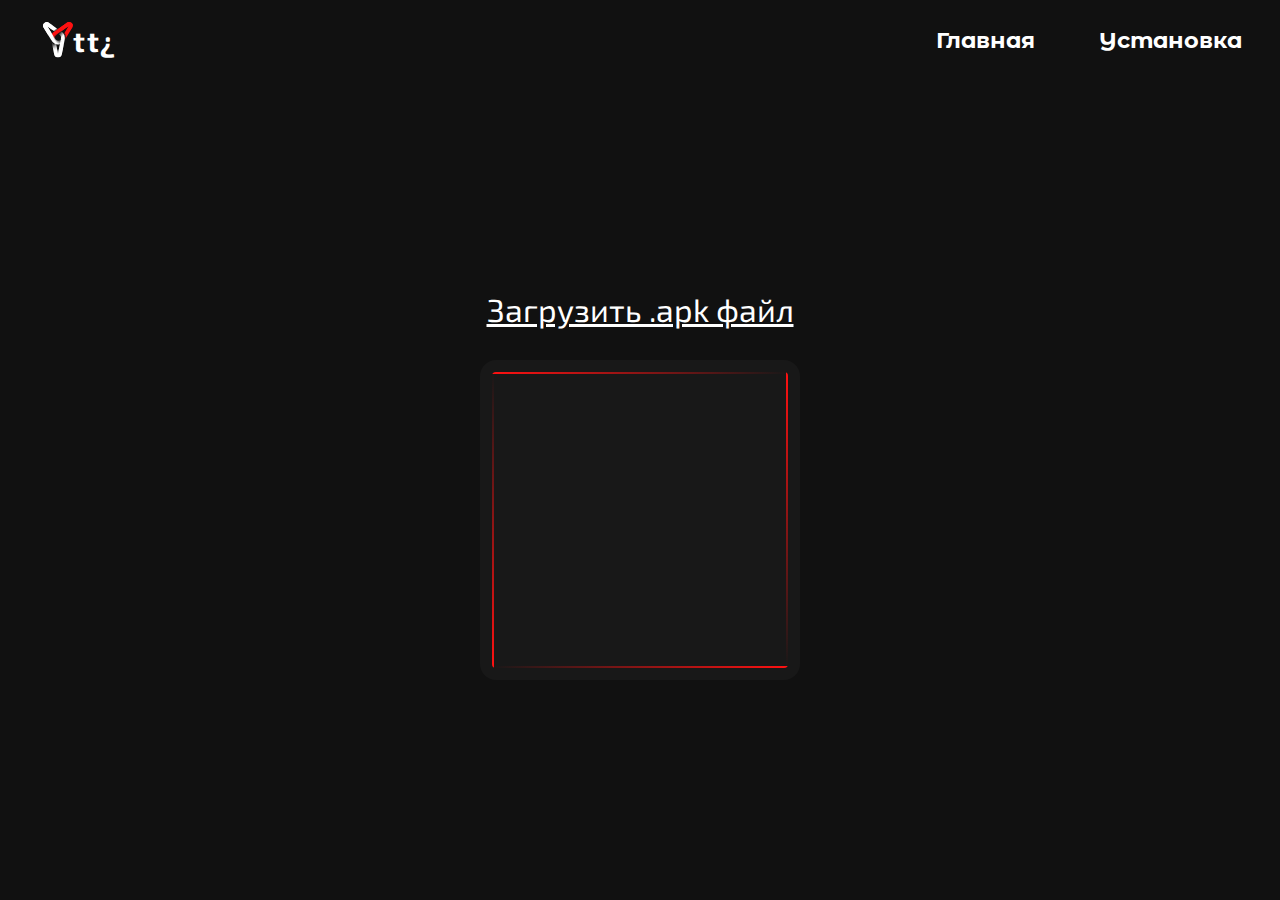
==== load-page.html @ b725c131 "feat: init layout" ====
<!DOCTYPE html>
<html>
<head>
    <title>YTTI?</title>
    <meta charset="UTF-8">
    <meta name="viewport" content="width=device-width, initial-scale=1.0">
    <link rel="preconnect" href="https://fonts.googleapis.com">
    <link rel="preconnect" href="https://fonts.gstatic.com" crossorigin>
    <link href="https://fonts.googleapis.com/css2?family=Exo+2:wght@700&family=Montserrat+Alternates:ital,wght@0,500;0,800;1,800;1,900&display=swap" rel="stylesheet">
    <link rel="stylesheet" href="../font-awesome-4.7.0/css/font-awesome.min.css">
    <link rel="stylesheet" href="./src/els/header/header.css">
    <link rel="stylesheet" href="./src/load-page/styles.css">
    <link rel="stylesheet" href="./src/load-page/animation.css">
</head>
<body>
    <header>
        <div class="logo-name-area">
            <img class="logo" src="./src/img/icon-Y.svg"></img>
            <h1 class="name">tt¿</h1>
        </div>
        <nav>
            <ul>
                <li class="drop-down-home">
                    <a>Главная <i class="fa fa-chevron-down" aria-hidden="true"></i></a>
                    <div class="drop-down-home-content">
                        <a href="../../index.html#primary-part">Главная</a>
                        <a href="../../index.html#secondary-part">Возможности</a>
                        <a href="../../index.html#tertiary-part">Инструменты</a>
                    </div>
                </li>
                <li><a href="./load-page.html">Установка</a></li>
            </ul>
        </nav>
    </header>

    <section>
        <div class="load-area">
            <a href="./src/img/icon-Y.svg" download><i class="fa fa-android" aria-hidden="true"></i> Загрузить .apk файл</a>
            <div class="image">
                <div class="animated">
                <span></span>
                <span></span>
                <span></span>
                <span></span>
                </div>
            </div>
        </div>
    </section>

</body>
</html>
---- src/els/header/header.css ----
li {
    display: inline-block;
}

ul {
    list-style-type: none;
    padding: 0;
    display: flex;
    gap: 5vw;
}

nav a {
    display: block;
    font-size: 1.4rem;
    font-weight: bold;
    text-decoration: none;
    outline-color: transparent;
    color: white;
    font-family: 'Montserrat Alternates', sans-serif;
}
nav a:link,
nav a:visited,
nav a:focus {
    color: white;
}
nav a:hover {
    color: #f11;
    text-decoration: underline
}
nav a:active {
    color: #f11;
}

header {
    position: sticky;
    margin: 0;
    top: 0;
    padding: 0px 3vw;
    display: flex;
    flex-direction: row;
    align-items: center;
    justify-content: space-between;
    height: 80px;
    /* border-bottom: 1px solid rgba(255,255,255,0.08); */
    background-color: #111;
}

.logo-name-area {
    height: 48px;
    width: 96px;
    display: flex;
    align-items:flex-end
}

.logo {
    height: 2.5rem;
    width: 2.5rem;
    display: inline-block;
    transform: scale(1) translate(0,-16%);
}

.name {
    /* margin-bottom: -3px; */
    transform: translate(-12%, 0);
    color: white;
    font-size: 1.8rem;
    display: inline-block;
    align-self: center;
    font-family: 'Exo 2', sans-serif;
    letter-spacing: 0.1rem;
}

@media screen and (max-width: 470px) {
    .logo {
        transform: scale(0.9) translate(0,-16%);
    }
    .name {
        font-size: 1.4rem;
        transform: translate(-16%, 0);
    }
    nav a {
        font-size: 1rem;
    }
}

.drop-down-home {
    position: relative;
    display: inline-block;
}
.drop-down-home-content {
    display: none;
    position: absolute;
    left: -16px;
    top: -16px;
    background-color: #111;
    min-width: max-content;
    min-height: 60px;
    box-shadow: 0px 6px 12px 4px rgba(255,16,16,0.08);
    z-index: 1;
    border-radius: 12px;
    padding: 8px 0;
}
.drop-down-home-content a {
    padding: 8px 16px;
}
.drop-down-home:hover .drop-down-home-content {
    display: block;

}
---- src/load-page/styles.css ----
body {
    margin: 0;
    background-color: #111;
}

section {
    width: 100vw;
    height: 90vh;
    display: flex;
    align-items: center;
    justify-content: center;
}

a {
    color: white;
    font-size: 2rem;
    font-family: 'Exo 2', sans-serif;
}

.load-area {
    gap: 2rem;
    display: flex;
    flex-direction: column;
    align-items: center;
    justify-content: center;
}   

.image {
    width: 20rem;
    height: 20rem;
    background-color: #ffffff08;
    border-radius: 1rem;
    display: flex;
    align-items: center;
    justify-content: center;
}
---- src/load-page/animation.css ----
.animated {
    padding: 20px;
    transform: translate(0%, 0%);
    overflow: hidden;
    border-radius: 4px;
    display: flex;
    height: 80%;
    width: 80%;
  }
  
  .animated span {
    position: absolute;
  }
  
  .animated span:nth-child(1) {
    top: 0px;
    left: 0px;
    width: 100%;
    height: 2px;
    background: linear-gradient(to left, rgba(255, 255, 255, 0), #f11);
    animation: 2s animateTop linear infinite;
  }
  
  @-webkit-keyframes animateTop {
    0% {
    
        transform: translateX(100%);
    }
    100% {
     
        transform: translateX(-100%);
    }
  }
  
  @keyframes animateTop {
    0% {
    
        transform: translateX(100%);
    }
    100% {
     
        transform: translateX(-100%);
    }
  }
  
  .animated span:nth-child(2) {
    top: 0px;
    right: 0px;
    height: 100%;
    width: 2px;
    background: linear-gradient(to top, rgba(255, 255, 255, 0), #f11);
    animation: 2s animateRight linear -1s infinite;
  }
  
  @-webkit-keyframes animateRight {
    0% {

        transform: translateY(100%);
    }
    100% {

        transform: translateY(-100%);
    }
  }
  
  @keyframes animateRight {
    0% {

        transform: translateY(100%);
    }
    100% {

        transform: translateY(-100%);
    }
  }
  
  .animated span:nth-child(3) {
    bottom: 0px;
    left: 0px;
    width: 100%;
    height: 2px;
    background: linear-gradient(to right, rgba(255, 255, 255, 0), #f11);
    animation: 2s animateBottom linear infinite;
  }
  
  @-webkit-keyframes animateBottom {
    0% {
   
        transform: translateX(-100%);
    }
    100% {
    
        transform: translateX(100%);
    }
  }
  
  @keyframes animateBottom {
    0% {

        transform: translateX(-100%);
    }
    100% {
  
        transform: translateX(100%);
    }
  }
  
  .animated span:nth-child(4) {
    top: 0px;
    left: 0px;
    height: 100%;
    width: 2px;
    background: linear-gradient(to bottom, rgba(255, 255, 255, 0), #f11);
    animation: 2s animateLeft linear -1s infinite;
  }
  
  @-webkit-keyframes animateLeft {
    0% {
  
        transform: translateY(-100%);
    }
    100% {
    
        transform: translateY(100%);
    }
  }
  
  @keyframes animateLeft {
    0% {
    
        transform: translateY(-100%);
    }
    100% {
   
        transform: translateY(100%);
    }
  }
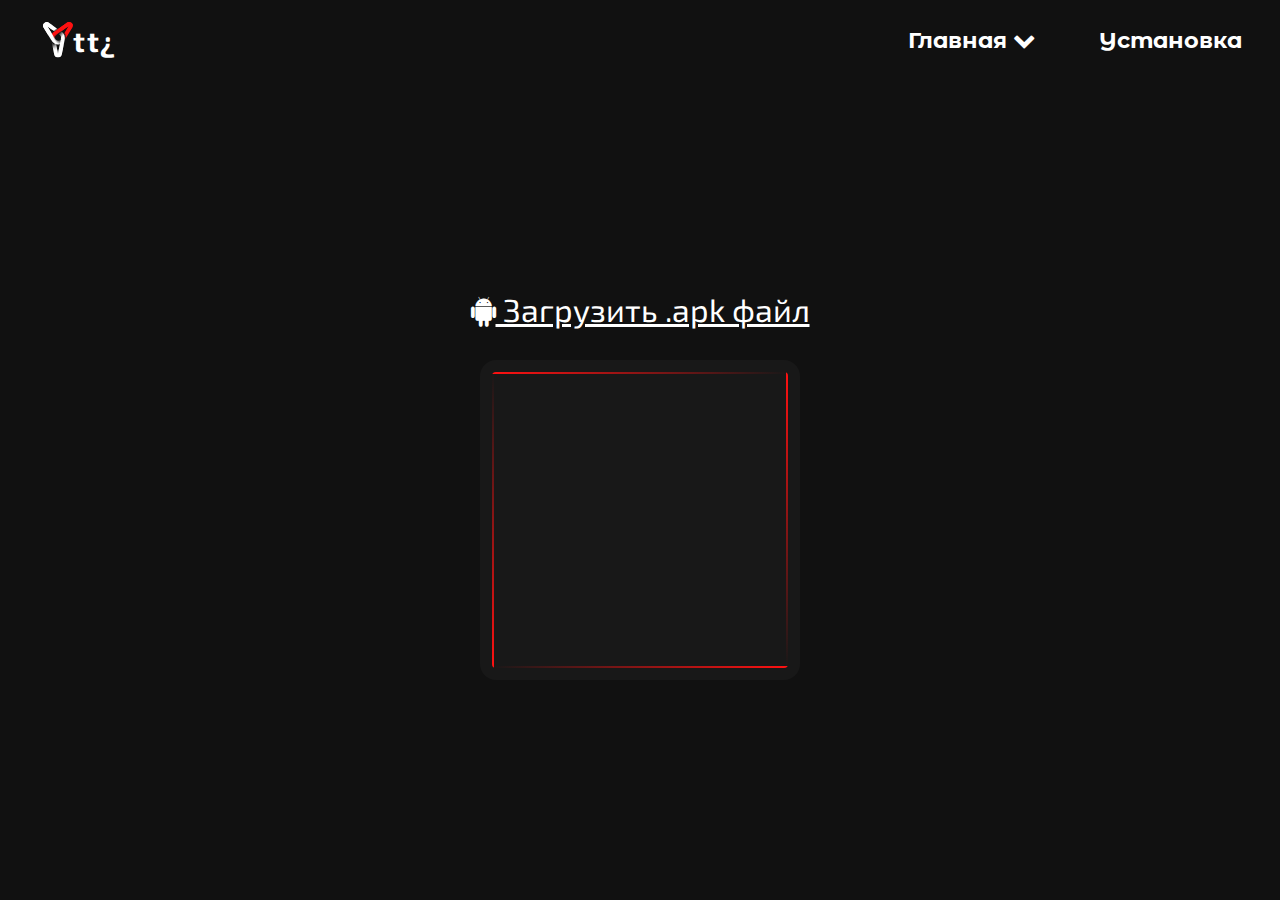
==== commit 3eff71e2: "fix: dropdown icon" ====
--- a/load-page.html
+++ b/load-page.html
@@ -7,7 +7,7 @@
     <link rel="preconnect" href="https://fonts.googleapis.com">
     <link rel="preconnect" href="https://fonts.gstatic.com" crossorigin>
     <link href="https://fonts.googleapis.com/css2?family=Exo+2:wght@700&family=Montserrat+Alternates:ital,wght@0,500;0,800;1,800;1,900&display=swap" rel="stylesheet">
-    <link rel="stylesheet" href="../font-awesome-4.7.0/css/font-awesome.min.css">
+    <link rel="stylesheet" href="./src/font-awesome-4.7.0/css/font-awesome.min.css">
     <link rel="stylesheet" href="./src/els/header/header.css">
     <link rel="stylesheet" href="./src/load-page/styles.css">
     <link rel="stylesheet" href="./src/load-page/animation.css">
@@ -23,9 +23,9 @@
                 <li class="drop-down-home">
                     <a>Главная <i class="fa fa-chevron-down" aria-hidden="true"></i></a>
                     <div class="drop-down-home-content">
-                        <a href="../../index.html#primary-part">Главная</a>
-                        <a href="../../index.html#secondary-part">Возможности</a>
-                        <a href="../../index.html#tertiary-part">Инструменты</a>
+                        <a href="./index.html#primary-part">Главная</a>
+                        <a href="./index.html#secondary-part">Возможности</a>
+                        <a href="./index.html#tertiary-part">Инструменты</a>
                     </div>
                 </li>
                 <li><a href="./load-page.html">Установка</a></li>
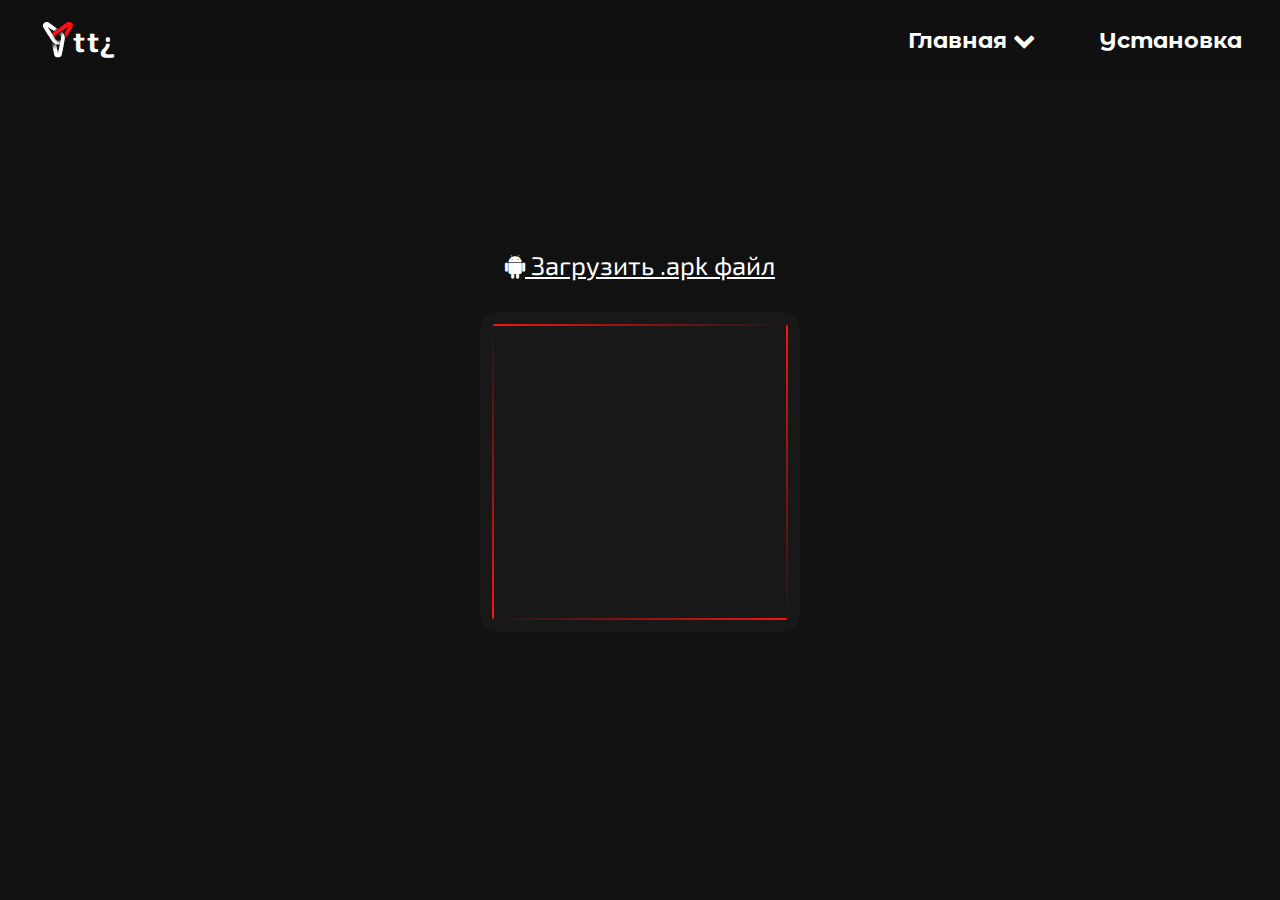
==== commit e8ec04d5: "fix файловой структуры и ссылок" ====
--- a/load-page.html
+++ b/load-page.html
@@ -7,15 +7,15 @@
     <link rel="preconnect" href="https://fonts.googleapis.com">
     <link rel="preconnect" href="https://fonts.gstatic.com" crossorigin>
     <link href="https://fonts.googleapis.com/css2?family=Exo+2:wght@700&family=Montserrat+Alternates:ital,wght@0,500;0,800;1,800;1,900&display=swap" rel="stylesheet">
-    <link rel="stylesheet" href="./src/font-awesome-4.7.0/css/font-awesome.min.css">
-    <link rel="stylesheet" href="./src/els/header/header.css">
+    <link href="https://netdna.bootstrapcdn.com/font-awesome/4.7.0/css/font-awesome.min.css" rel="stylesheet">
+    <link rel="stylesheet" href="./src/header/header.css">
     <link rel="stylesheet" href="./src/load-page/styles.css">
     <link rel="stylesheet" href="./src/load-page/animation.css">
 </head>
 <body>
     <header>
         <div class="logo-name-area">
-            <img class="logo" src="./src/img/icon-Y.svg"></img>
+            <img class="logo" src="./src/img/icon-Y/icon-Y.svg"></img>
             <h1 class="name">tt¿</h1>
         </div>
         <nav>
--- a/src/header/header.css
+++ b/src/header/header.css
@@ -0,0 +1,113 @@
+li {
+    display: inline-block;
+}
+
+ul {
+    list-style-type: none;
+    padding: 0;
+    display: flex;
+    gap: 5vw;
+}
+
+nav a {
+    display: block;
+    font-size: 1.4rem;
+    font-weight: bold;
+    text-decoration: none;
+    outline-color: transparent;
+    color: white;
+    font-family: 'Montserrat Alternates', sans-serif;
+}
+nav a:link,
+nav a:visited,
+nav a:focus {
+    color: white;
+}
+nav a:hover {
+    color: #f11;
+    text-decoration: underline
+}
+nav a:active {
+    color: #f11;
+}
+
+header {
+    z-index: 999;
+    position: sticky;
+    margin: 0;
+    top: 0;
+    padding: 0px 3vw;
+    display: flex;
+    flex-direction: row;
+    align-items: center;
+    justify-content: space-between;
+    height: 80px;
+    background-color: #111111f1;
+}
+
+.logo-name-area {
+    height: 48px;
+    width: 96px;
+    display: flex;
+    align-items:flex-end
+}
+
+.logo {
+    height: 2.5rem;
+    width: 2.5rem;
+    display: inline-block;
+    transform: scale(1) translate(0,-16%);
+}
+
+.name {
+    /* margin-bottom: -3px; */
+    transform: translate(-12%, 0);
+    color: white;
+    font-size: 1.8rem;
+    display: inline-block;
+    align-self: center;
+    font-family: 'Exo 2', sans-serif;
+    letter-spacing: 0.1rem;
+}
+
+@media screen and (max-width: 470px) {
+    .logo {
+        transform: scale(0.9) translate(0,-16%);
+    }
+    .name {
+        font-size: 1.4rem;
+        transform: translate(-16%, 0);
+    }
+    nav a {
+        font-size: 1rem;
+    }
+}
+
+.drop-down-home {
+    position: relative;
+    display: inline-block;
+}
+.drop-down-home-content {
+    display: none;
+    position: absolute;
+    left: -16px;
+    top: -16px;
+    background-color: #111;
+    min-width: max-content;
+    min-height: 60px;
+    box-shadow: 0px 6px 12px 4px rgba(255,16,16,0.08);
+    z-index: 1;
+    border-radius: 12px;
+    padding: 8px 0;
+}
+.drop-down-home-content a {
+    padding: 8px 16px;
+}
+.drop-down-home:hover .drop-down-home-content {
+    display: block;
+
+}   
+
+
+
+
--- a/src/load-page/styles.css
+++ b/src/load-page/styles.css
@@ -5,15 +5,15 @@
 
 section {
     width: 100vw;
-    height: 90vh;
+    height: 80vh;
     display: flex;
     align-items: center;
     justify-content: center;
 }
 
-a {
+section a {
     color: white;
-    font-size: 2rem;
+    font-size: 1.6rem;
     font-family: 'Exo 2', sans-serif;
 }
 
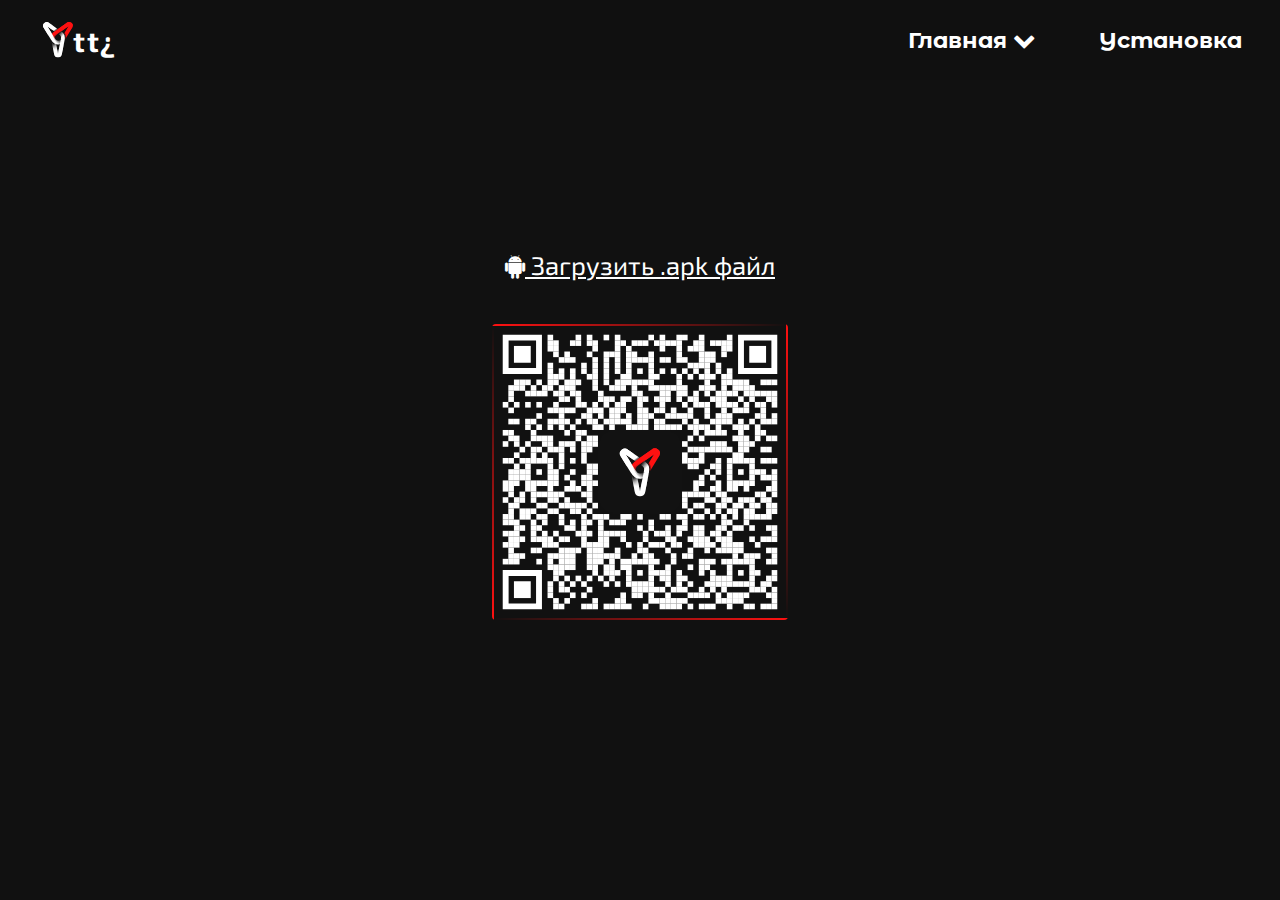
==== commit ecf1ce94: "feat: загрузочный файл и ссылка+qr" ====
--- a/load-page.html
+++ b/load-page.html
@@ -35,13 +35,15 @@
 
     <section>
         <div class="load-area">
-            <a href="./src/img/icon-Y.svg" download><i class="fa fa-android" aria-hidden="true"></i> Загрузить .apk файл</a>
+            <a href="./install/ytti-last-version.apk" download><i class="fa fa-android" aria-hidden="true"></i> Загрузить .apk файл</a>
             <div class="image">
+                <img class="qr" src="./src/img/qr/qr-code.svg"></img>  
+                <img class="qr-logo" src="./src/img/icon-Y/icon-Y.svg"></img>
                 <div class="animated">
                 <span></span>
                 <span></span>
                 <span></span>
-                <span></span>
+                <span></span>         
                 </div>
             </div>
         </div>
--- a/src/load-page/styles.css
+++ b/src/load-page/styles.css
@@ -28,9 +28,22 @@
 .image {
     width: 20rem;
     height: 20rem;
-    background-color: #ffffff08;
     border-radius: 1rem;
     display: flex;
     align-items: center;
     justify-content: center;
+}
+
+.qr {
+    position: absolute;
+    width: 16rem;
+    height: 16rem;
+    transform: scale(1.16);
+}
+
+.qr-logo {
+    position: absolute;
+    width: 6cqb;
+    height: 6rem;
+    transform: translateY(-0.16rem);
 }--- a/src/load-page/animation.css
+++ b/src/load-page/animation.css
@@ -10,6 +10,7 @@
   
   .animated span {
     position: absolute;
+    z-index: 5;
   }
   
   .animated span:nth-child(1) {
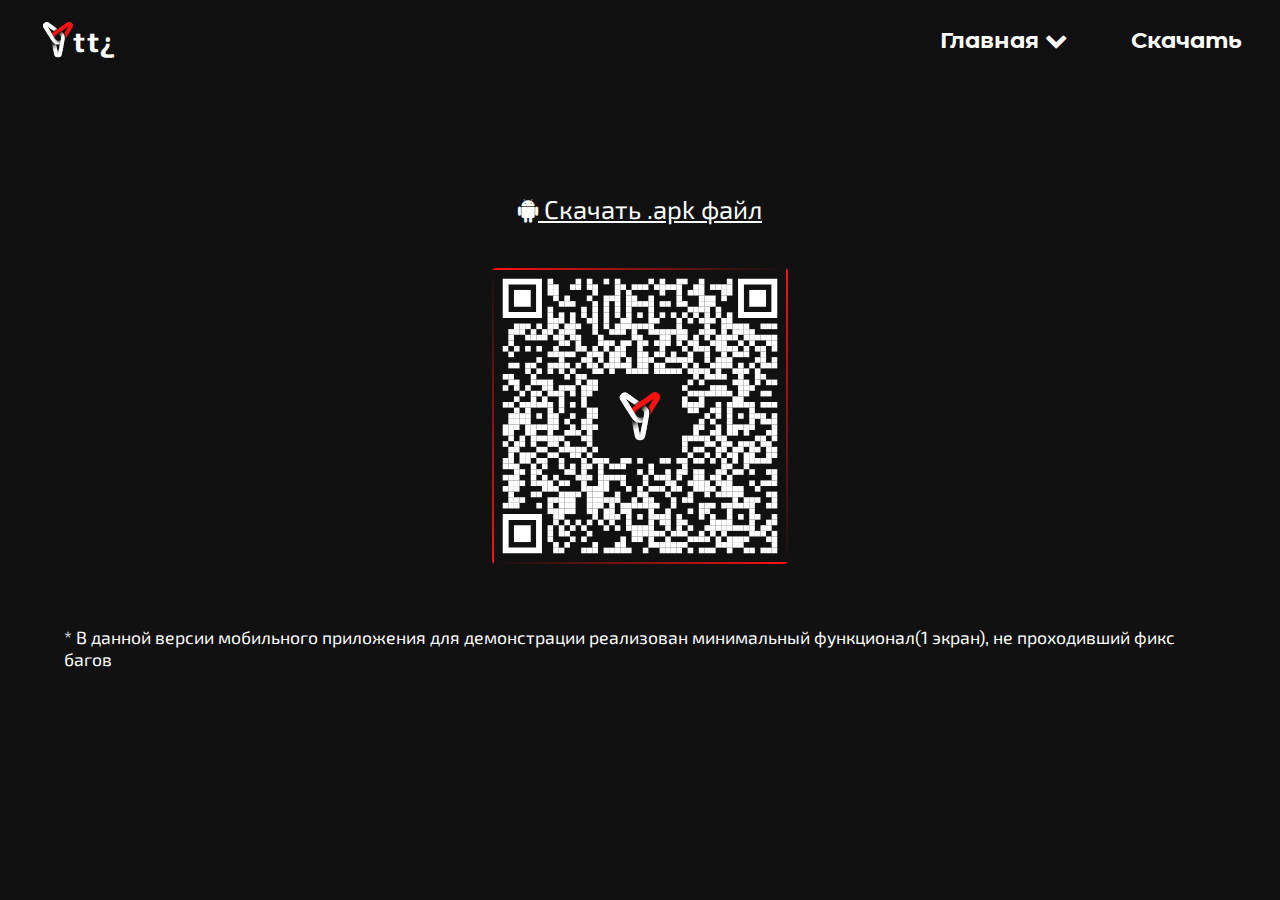
==== commit 87e8f6c9: "feat: контент с правками макета" ====
--- a/load-page.html
+++ b/load-page.html
@@ -28,14 +28,14 @@
                         <a href="./index.html#tertiary-part">Инструменты</a>
                     </div>
                 </li>
-                <li><a href="./load-page.html">Установка</a></li>
+                <li><a href="./load-page.html">Скачать</a></li>
             </ul>
         </nav>
     </header>
 
     <section>
         <div class="load-area">
-            <a href="./install/ytti-last-version.apk" download><i class="fa fa-android" aria-hidden="true"></i> Загрузить .apk файл</a>
+            <a href="./install/ytti-last-version.apk" download><i class="fa fa-android" aria-hidden="true"></i> Скачать .apk файл</a>
             <div class="image">
                 <img class="qr" src="./src/img/qr/qr-code.svg"></img>  
                 <img class="qr-logo" src="./src/img/icon-Y/icon-Y.svg"></img>
@@ -46,6 +46,7 @@
                 <span></span>         
                 </div>
             </div>
+            <p>* В данной версии мобильного приложения для демонстрации реализован минимальный функционал(1 экран), не проходивший фикс багов</p>
         </div>
     </section>
 
--- a/src/load-page/styles.css
+++ b/src/load-page/styles.css
@@ -15,6 +15,13 @@
     color: white;
     font-size: 1.6rem;
     font-family: 'Exo 2', sans-serif;
+}
+
+section p {
+    color: white;
+    font-size: 1.1rem;
+    font-family: 'Exo 2', sans-serif;
+    padding: 0 4rem;
 }
 
 .load-area {
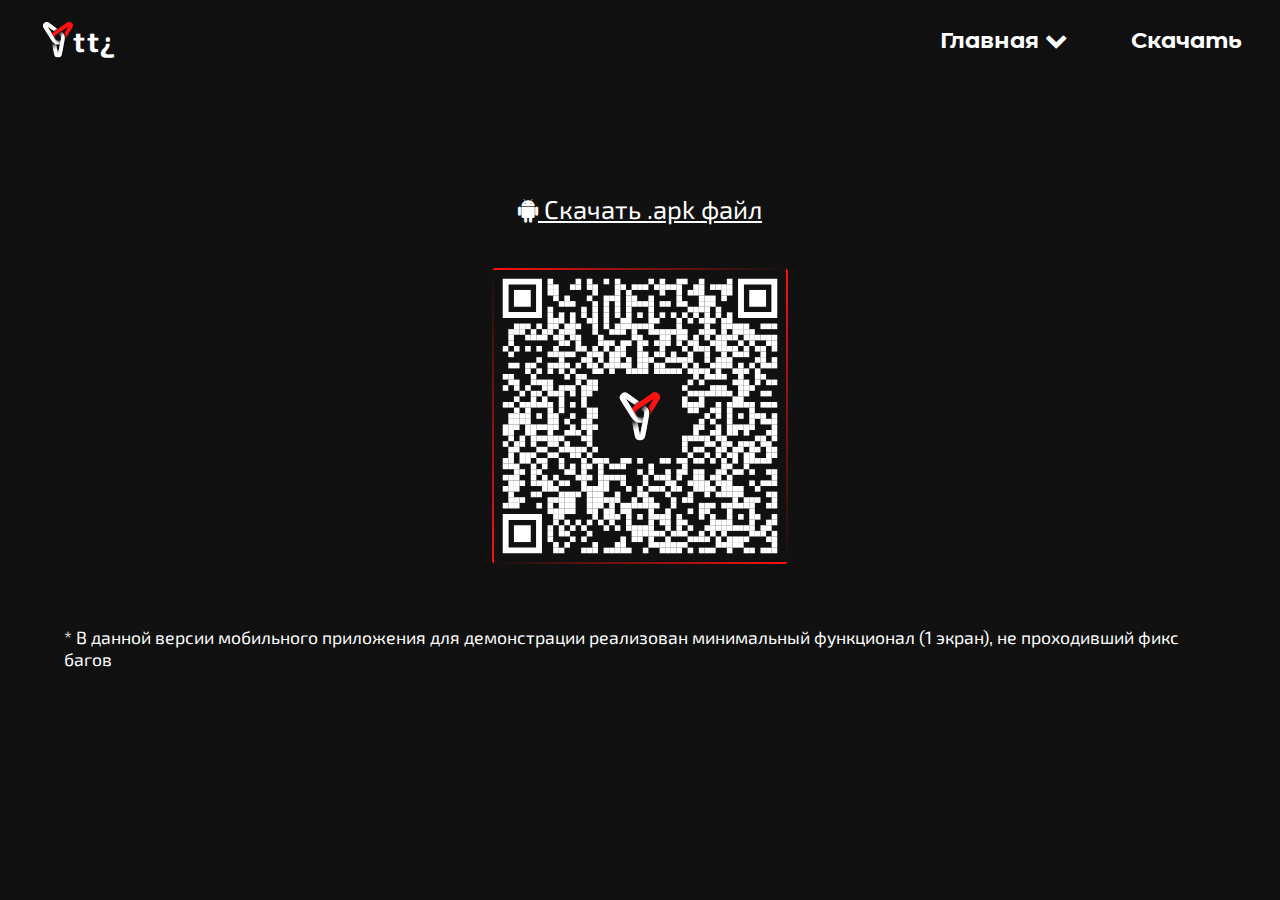
==== commit a2e2b296: "fix: текст в разделах и кадры" ====
--- a/load-page.html
+++ b/load-page.html
@@ -46,7 +46,7 @@
                 <span></span>         
                 </div>
             </div>
-            <p>* В данной версии мобильного приложения для демонстрации реализован минимальный функционал(1 экран), не проходивший фикс багов</p>
+            <p>* В данной версии мобильного приложения для демонстрации реализован минимальный функционал (1 экран), не проходивший фикс багов</p>
         </div>
     </section>
 
